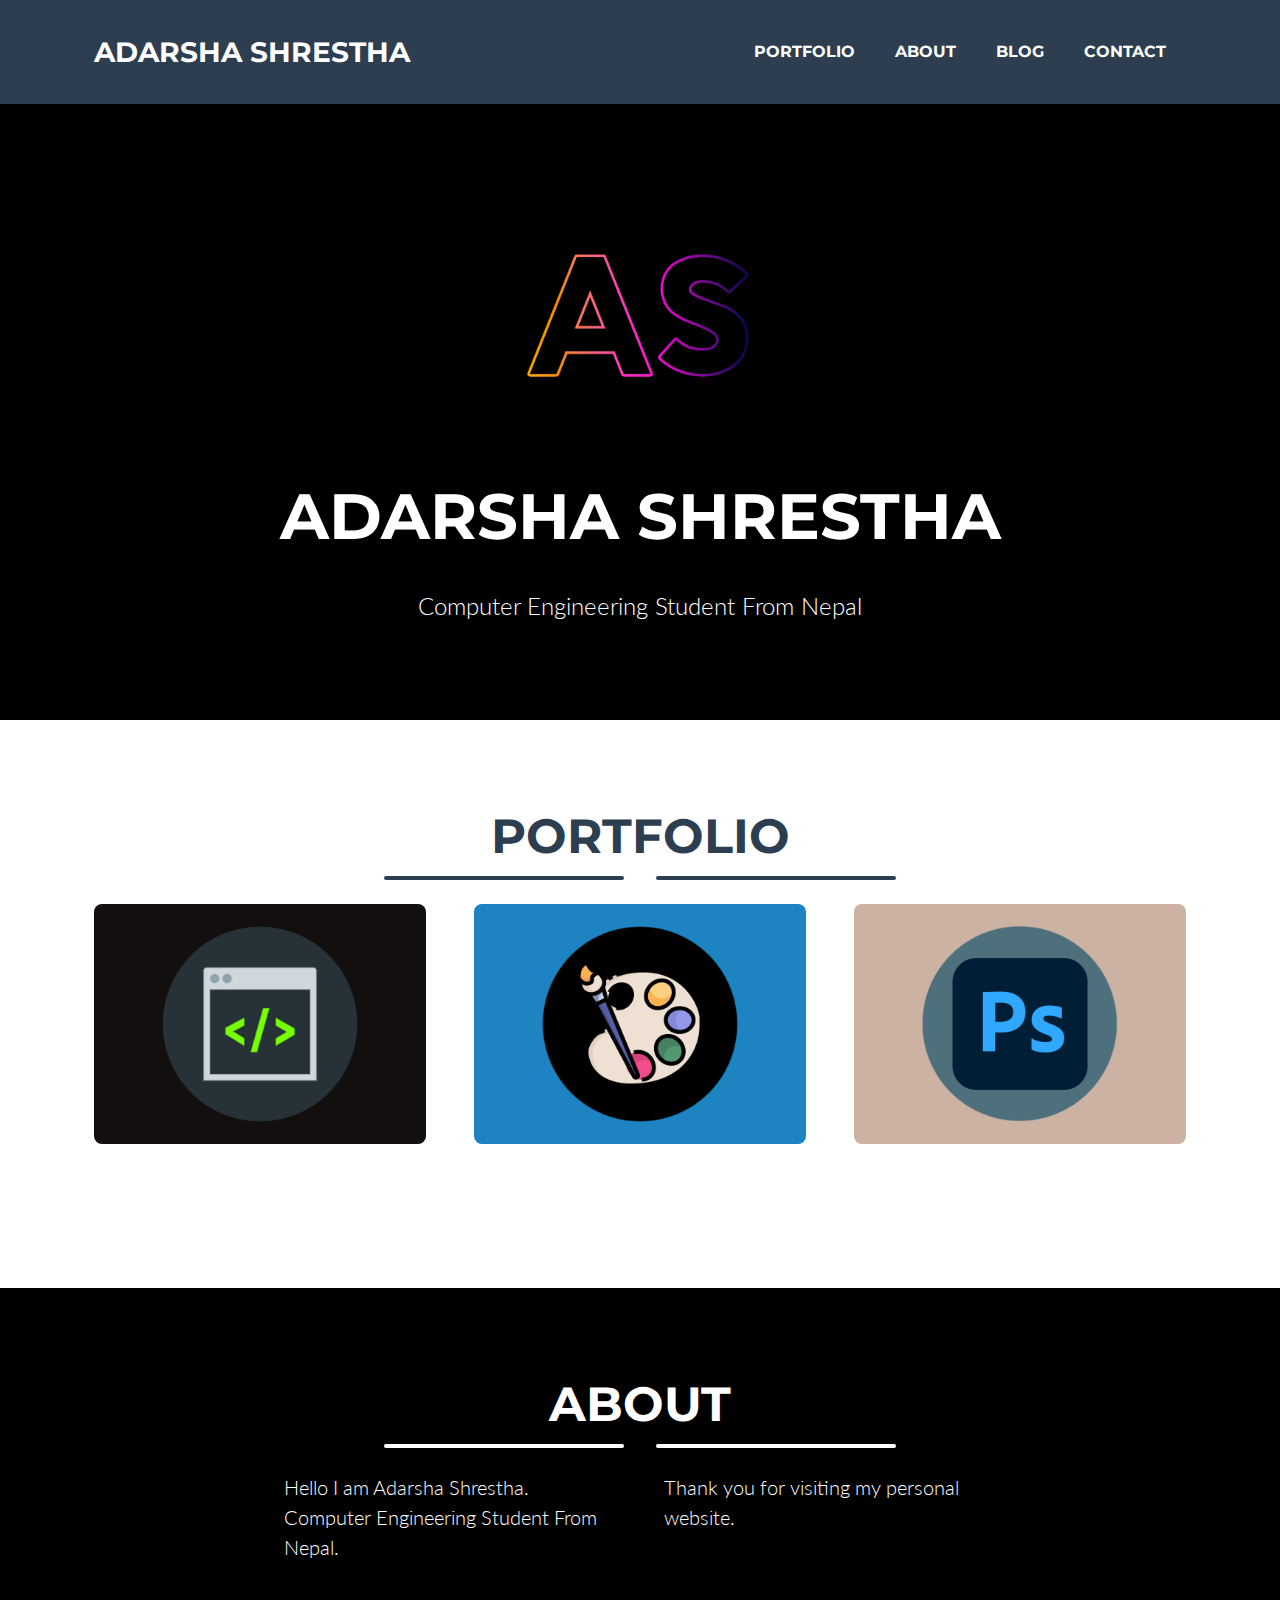
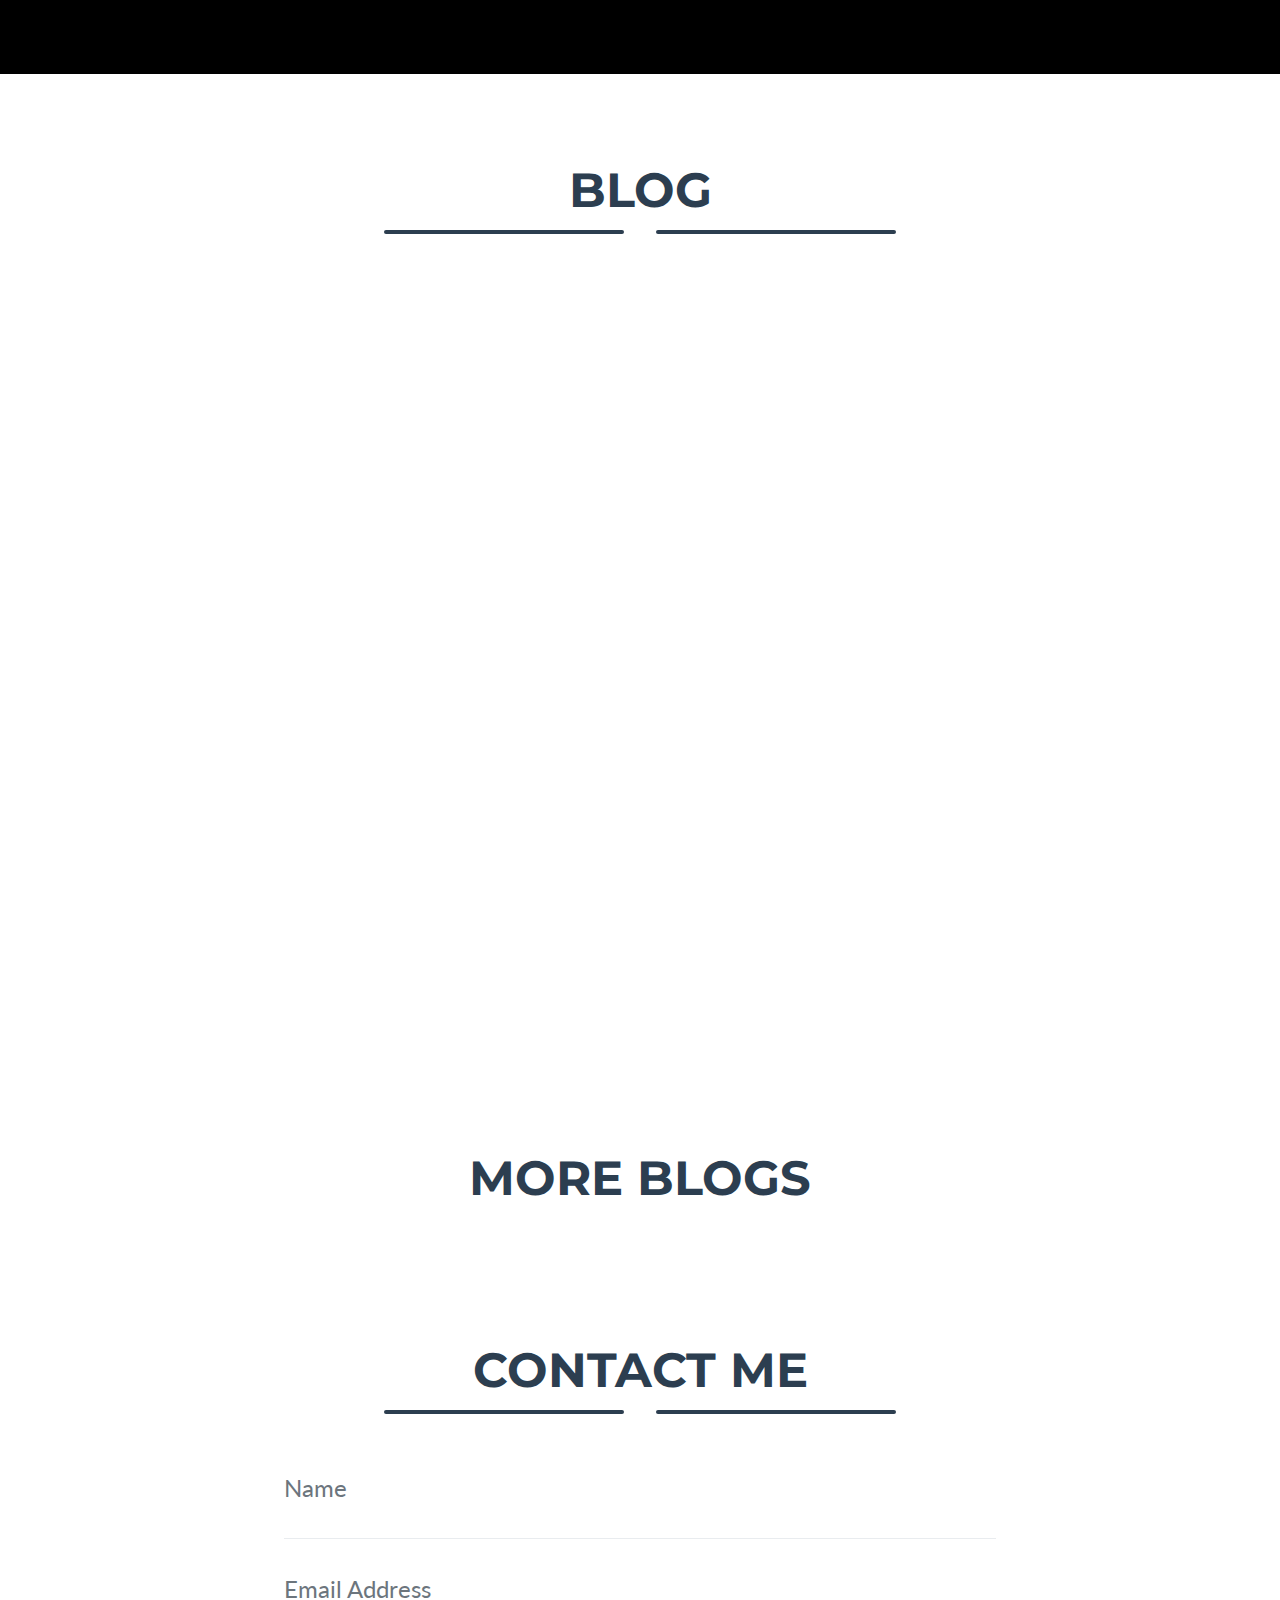
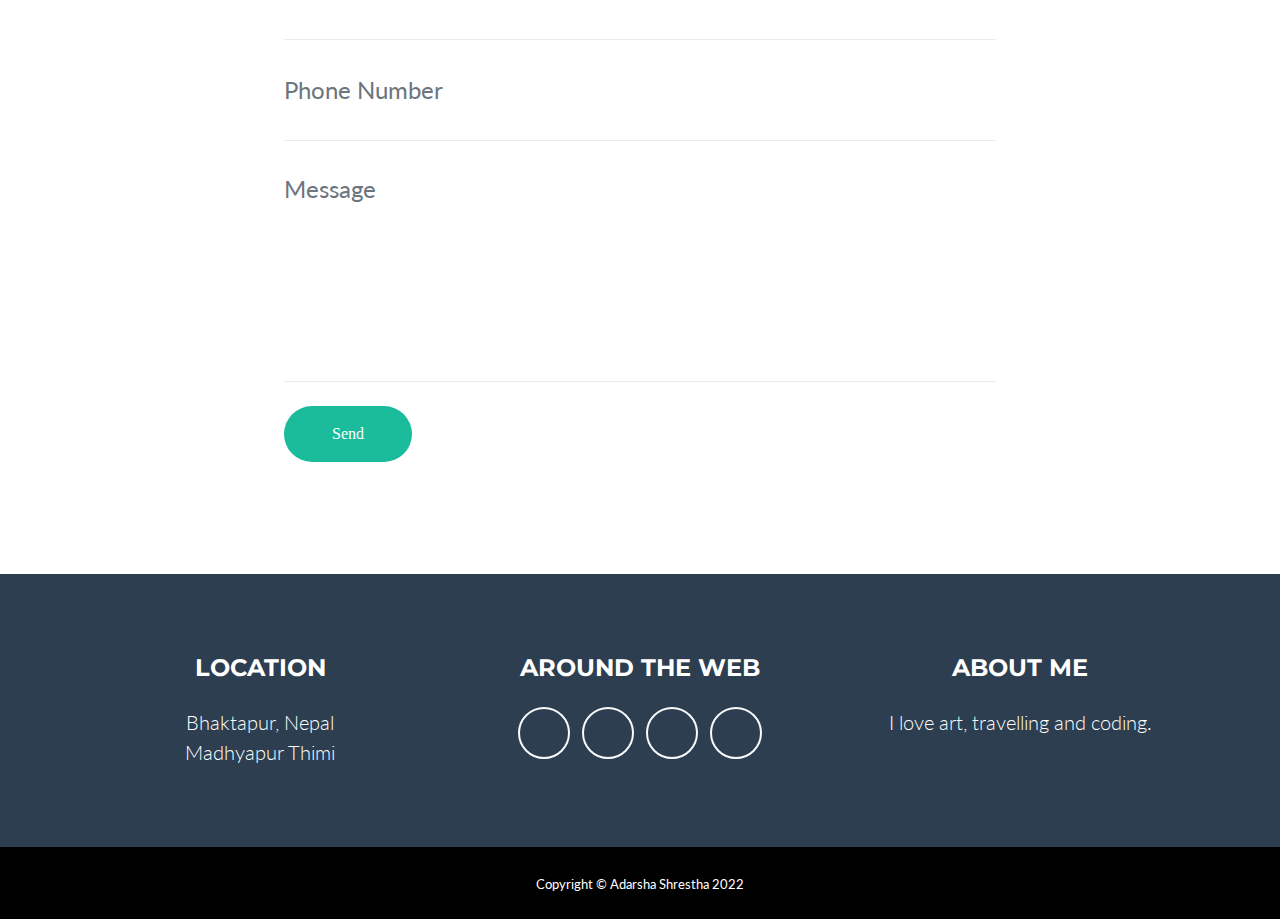
==== index.html @ ca65f8e8 "first commit" ====
<!DOCTYPE html>
<html lang="en">
    <head>
        <meta charset="utf-8" />
        <meta name="viewport" content="width=device-width, initial-scale=1, shrink-to-fit=no" />
        <meta name="description" content="" />
        <meta name="author" content="" />
        <title>Adarsha Shretha</title>
        <!-- Favicon-->
        <link rel="icon" type="image/x-icon" href="assets/img/as1.1.png" />
        <!-- Font Awesome icons (free version)-->
        <script src="https://use.fontawesome.com/releases/v5.15.1/js/all.js" crossorigin="anonymous"></script>
        <!-- Google fonts-->
        <link href="https://fonts.googleapis.com/css?family=Montserrat:400,700" rel="stylesheet" type="text/css" />
        <link href="https://fonts.googleapis.com/css?family=Lato:400,700,400italic,700italic" rel="stylesheet" type="text/css" />
        <!-- Core theme CSS (includes Bootstrap)-->
        <link href="css/styles.css" rel="stylesheet" />
        
        <link rel="stylesheet" href="./css/owl.carousel.min.css">
        <link rel="stylesheet" href="./css/owl.theme.default.min.css">
        <link rel="stylesheet" href="./css/aos.css">
        <link rel="stylesheet" href="./css/Style.css">
    </head>
    <body id="page-top">
        <!-- Navigation-->
        <nav class="navbar navbar-expand-lg bg-secondary text-uppercase fixed-top" id="mainNav">
            <div class="container">
                <a class="navbar-brand js-scroll-trigger" href="#page-top">Adarsha Shrestha</a>
                <button class="navbar-toggler navbar-toggler-right text-uppercase font-weight-bold bg-primary text-white rounded" type="button" data-toggle="collapse" data-target="#navbarResponsive" aria-controls="navbarResponsive" aria-expanded="false" aria-label="Toggle navigation">
                    Menu
                    <i class="fas fa-bars"></i>
                </button>
                <div class="collapse navbar-collapse" id="navbarResponsive">
                    <ul class="navbar-nav ml-auto">
                        <li class="nav-item mx-0 mx-lg-1"><a class="nav-link py-3 px-0 px-lg-3 rounded js-scroll-trigger" href="#portfolio">Portfolio</a></li>
                        <li class="nav-item mx-0 mx-lg-1"><a class="nav-link py-3 px-0 px-lg-3 rounded js-scroll-trigger" href="#about">About</a></li>
                        <li class="nav-item mx-0 mx-lg-1"><a class="nav-link py-3 px-0 px-lg-3 rounded js-scroll-trigger" href="#blog">Blog</a></li>
                        <li class="nav-item mx-0 mx-lg-1"><a class="nav-link py-3 px-0 px-lg-3 rounded js-scroll-trigger" href="#contact">Contact</a></li>
                    </ul>
                </div>
            </div>
        </nav>
        <!-- Masthead-->
        <header class="masthead bg-primary text-white text-center">
            <div class="container d-flex align-items-center flex-column">
                <!-- Masthead Avatar Image-->
                <img class="masthead-avatar mb-5" src="assets/img/as1.1.png" alt="" />
                <!-- Masthead Heading-->
                <h1 class="masthead-heading text-uppercase mb-0">Adarsha Shrestha</h1>
                <!-- Icon Divider-->
                <div class="divider-custom divider-light">
                    <!--<div class="divider-custom-line"></div>-->
                    <!--<div class="divider-custom-icon"><i class="fas fa-star"></i></div>-->
                   <!-- <div class="divider-custom-line"></div>-->
                </div>
                <!-- Masthead Subheading-->
                <p class="masthead-subheading font-weight-light mb-0">Computer Engineering Student From Nepal</p>
            </div>
        </header>
        <!-- Portfolio Section-->
        <section class="page-section portfolio" id="portfolio">
            <div class="container">
                <!-- Portfolio Section Heading-->
                <h2 class="page-section-heading text-center text-uppercase text-secondary mb-0">Portfolio</h2>
                <!-- Icon Divider-->
                <div class="divider-custom">
                    <div class="divider-custom-line"></div>
                    <div class="divider-custom-icon"><i class="fas fa-star"></i></div>
                    <div class="divider-custom-line"></div>
                </div>
                <!-- Portfolio Grid Items-->
                <div class="row justify-content-right">
                    <!-- Portfolio Item 1-->
                    <div class="col-md-6 col-lg-4 mb-5">
                        <div class="portfolio-item mx-auto" data-toggle="modal" data-target="#portfolioModal1">
                            <div class="portfolio-item-caption d-flex align-items-center justify-content-center h-100 w-100">
                                <div class="portfolio-item-caption-content text-center text-white"><i class="fas fa-plus fa-3x"></i></div>
                            </div>
                            <img class="img-fluid" src="assets/img/portfolio/code1.png" alt="" />
                        </div>
                    </div>
                    <!-- Portfolio Item 2-->
                    <div class="col-md-6 col-lg-4 mb-5">
                        <div class="portfolio-item mx-auto" data-toggle="modal" data-target="#portfolioModal2">
                            <div class="portfolio-item-caption d-flex align-items-center justify-content-center h-100 w-100">
                                <div class="portfolio-item-caption-content text-center text-white"><i class="fas fa-plus fa-3x"></i></div>
                            </div>
                            <img class="img-fluid" src="assets/img/portfolio/paint.png" alt="" class="centre"/>
                        </div>
                    </div>
                    <!-- Portfolio Item 3-->
                    <div class="col-md-6 col-lg-4 mb-5">
                        <div class="portfolio-item mx-auto" data-toggle="modal" data-target="#portfolioModal3">
                            <div class="portfolio-item-caption d-flex align-items-center justify-content-center h-100 w-100">
                                <div class="portfolio-item-caption-content text-center text-white"><i class="fas fa-plus fa-3x"></i></div>
                            </div>
                            <img class="img-fluid" src="assets/img/portfolio/photoshop.png" alt="" class="centre"/>
                        </div>
                    </div>
                    <!-- 
                    <div class="col-md-6 col-lg-4 mb-5 mb-lg-0">
                        <div class="portfolio-item mx-auto" data-toggle="modal" data-target="#portfolioModal4">
                            <div class="portfolio-item-caption d-flex align-items-center justify-content-center h-100 w-100">
                                <div class="portfolio-item-caption-content text-center text-white"><i class="fas fa-plus fa-3x"></i></div>
                            </div>
                            <img class="img-fluid" src="assets/img/portfolio/game.png" alt="" />
                        </div>
                    </div>
                    
                    <div class="col-md-6 col-lg-4 mb-5 mb-md-0">
                        <div class="portfolio-item mx-auto" data-toggle="modal" data-target="#portfolioModal5">
                            <div class="portfolio-item-caption d-flex align-items-center justify-content-center h-100 w-100">
                                <div class="portfolio-item-caption-content text-center text-white"><i class="fas fa-plus fa-3x"></i></div>
                            </div>
                            <img class="img-fluid" src="assets/img/portfolio/safe.png" alt="" />
                        </div>
                    </div>
                    
                    <div class="col-md-6 col-lg-4">
                        <div class="portfolio-item mx-auto" data-toggle="modal" data-target="#portfolioModal6">
                            <div class="portfolio-item-caption d-flex align-items-center justify-content-center h-100 w-100">
                                <div class="portfolio-item-caption-content text-center text-white"><i class="fas fa-plus fa-3x"></i></div>
                            </div>
                            <img class="img-fluid" src="assets/img/portfolio/submarine.png" alt="" />
                        </div>
                    </div>-->
                </div>
            </div>
        </section>

        <!-- About Section-->
        <section class="page-section bg-primary text-white mb-0" id="about">
            <div class="container">
                <!-- About Section Heading-->
                <h2 class="page-section-heading text-center text-uppercase text-white">About</h2>
                <!-- Icon Divider-->
                <div class="divider-custom divider-light">
                    <div class="divider-custom-line"></div>
                    <div class="divider-custom-icon"><i class="fas fa-star"></i></div>
                    <div class="divider-custom-line"></div>
                </div>
                <!-- About Section Content-->
                <div class="row">
                    <div class="col-lg-4 ml-auto"><p class="lead">Hello I am Adarsha Shrestha. Computer Engineering Student From Nepal.</p></div>
                    <div class="col-lg-4 mr-auto"><p class="lead">Thank you for visiting my personal website.</p></div>
                </div>
            </div>
        </section>

        <!--Blog Section-->
        <section class="page-section blog" id="blog">
            <div class="container">
                
                <h2 class="page-section-heading text-center text-uppercase text-secondary mb-0">Blog</h2>
                <!-- Icon Divider-->
                <div class="divider-custom">
                    <div class="divider-custom-line"></div>
                    <div class="divider-custom-icon"><i class="fas fa-star"></i></div>
                    <div class="divider-custom-line"></div>
                </div>


                    <!-- --------------------- Blog Carousel ----------------- -->

        <section class="blogc">
            <div class="blogc">
                <div class="container">
                    <div class="owl-carousel owl-theme blogc-post">
                        <div class="blogc-content" data-aos="fade-right" data-aos-delay="200">
                            <img src="./assets/img/portfolio/game.png" alt="post-1">
                            <div class="blogc-title">
                                <h3>Blog 1</h3>
                                <a href="blog1.html"><button class="btn btn-blogc">Read More</button></a>
                                <span>2 minutes</span>
                            </div>
                        </div>
                        <div class="blogc-content" data-aos="fade-in" data-aos-delay="200">
                            <img src="./assets/img/portfolio/safe.png" alt="post-1">
                            <div class="blogc-title">
                                <h3>Blog 2</h3>
                                <a href="blog2.html"><button class="btn btn-blogc">Read More</button></a>
                                <span>2 minutes</span>
                            </div>
                        </div>
                        <div class="blogc-content" data-aos="fade-left" data-aos-delay="200">
                            <img src="./assets/img/portfolio/submarine.png" alt="post-1">
                            <div class="blogc-title">
                                <h3>Blog 3</h3>
                                <a href="blog3.html"><button class="btn btn-blogc">Read More</button></a>
                                <span>2 minutes</span>
                            </div>
                        </div>
                        <div class="blogc-content" data-aos="fade-right" data-aos-delay="200">
                            <img src="./assets/img/portfolio/cabin.png" alt="post-1">
                            <div class="blogc-title">
                                <h3>Blog 4</h3>
                                <a href="blog4.html"><button class="btn btn-blogc">Read More</button></a>
                                <span>2 minutes</span>
                            </div>
                        </div>
                    </div>
                    <div class="owl-navigation">
                        <span class="owl-nav-prev"><i class="fas fa-long-arrow-alt-left"></i></span>
                        <span class="owl-nav-next"><i class="fas fa-long-arrow-alt-right"></i></span>
                    </div>
                </div>
            </div>
        


            <a href="blog.html"><h3 class="page-section-heading text-center text-uppercase text-secondary mb-0" >More blogs</h3></a>
        </section>

        <!-- ----------x---------- Blog Carousel --------x-------- -->
                   
                   <!--<div class="row justify-content-center">
                    
                    <div class="col-md-6 col-lg-4 mb-5">
                        <div class="blog-item mx-auto" data-toggle="modal" data-target="#blogModal1">
                            <div class="blog-item-caption d-flex align-items-center justify-content-center h-100 w-100">
                                <div class="blog-item-caption-content text-center text-white"><i class="fas fa-plus fa-3x"></i></div>
                            </div>
                            <img class="img-fluid" src="assets/img/portfolio/cabin.png" alt="" />
                        </div>
                        <h4 style="color:#2c3e50;">3/14/2022</h4>
                    </div>
                    
                    <div class="col-md-6 col-lg-4 mb-5">
                        <div class="blog-item mx-auto" data-toggle="modal" data-target="#blogModal2">
                            <div class="blog-item-caption d-flex align-items-center justify-content-center h-100 w-100">
                                <div class="blog-item-caption-content text-center text-white"><i class="fas fa-plus fa-3x"></i></div>
                            </div>
                            <img class="img-fluid" src="assets/img/portfolio/cake.png" alt="" />
                        </div>
                    </div>
                    
                    <div class="col-md-6 col-lg-4 mb-5">
                        <div class="blog-item mx-auto" data-toggle="modal" data-target="#blogModal3">
                            <div class="blog-item-caption d-flex align-items-center justify-content-center h-100 w-100">
                                <div class="blog-item-caption-content text-center text-white"><i class="fas fa-plus fa-3x"></i></div>
                            </div>
                            <img class="img-fluid" src="assets/img/portfolio/circus.png" alt="" />
                        </div>
                    </div>
                </div>-->
            </div>
        </section>

         

         <!-- Contact Section-->
         <section class="page-section" id="contact">
            <div class="container">
                <!-- Contact Section Heading-->
                <h2 class="page-section-heading text-center text-uppercase text-secondary mb-0">Contact Me</h2>
                <!-- Icon Divider-->
                <div class="divider-custom">
                    <div class="divider-custom-line"></div>
                    <div class="divider-custom-icon"><i class="fas fa-star"></i></div>
                    <div class="divider-custom-line"></div>
                </div>
                <!-- Contact Section Form-->
                <div class="row">
                    <div class="col-lg-8 mx-auto">
                        <!-- To configure the contact form email address, go to mail/contact_me.php and update the email address in the PHP file on line 19.-->
                        <form id="contactForm" name="sentMessage" novalidate="novalidate">
                            <div class="control-group">
                                <div class="form-group floating-label-form-group controls mb-0 pb-2">
                                    <label>Name</label>
                                    <input class="form-control" id="name" type="text" placeholder="Name" required="required" data-validation-required-message="Please enter your name." />
                                    <p class="help-block text-danger"></p>
                                </div>
                            </div>
                            <div class="control-group">
                                <div class="form-group floating-label-form-group controls mb-0 pb-2">
                                    <label>Email Address</label>
                                    <input class="form-control" id="email" type="email" placeholder="Email Address" required="required" data-validation-required-message="Please enter your email address." />
                                    <p class="help-block text-danger"></p>
                                </div>
                            </div>
                            <div class="control-group">
                                <div class="form-group floating-label-form-group controls mb-0 pb-2">
                                    <label>Phone Number</label>
                                    <input class="form-control" id="phone" type="tel" placeholder="Phone Number" required="required" data-validation-required-message="Please enter your phone number." />
                                    <p class="help-block text-danger"></p>
                                </div>
                            </div>
                            <div class="control-group">
                                <div class="form-group floating-label-form-group controls mb-0 pb-2">
                                    <label>Message</label>
                                    <textarea class="form-control" id="message" rows="5" placeholder="Message" required="required" data-validation-required-message="Please enter a message."></textarea>
                                    <p class="help-block text-danger"></p>
                                </div>
                            </div>
                            <br />
                            <div id="success"></div>
                            <div class="form-group"><button class="btn btn-primary btn-xl" id="sendMessageButton" type="submit">Send</button></div>
                        </form>
                    </div>
                </div>
            </div>
        </section>
        <!-- Footer-->
        <footer class="footer text-center">
            <div class="container">
                <div class="row">
                    <!-- Footer Location-->
                    <div class="col-lg-4 mb-5 mb-lg-0">
                        <h4 class="text-uppercase mb-4">Location</h4>
                        <p class="lead mb-0">
                           Bhaktapur, Nepal
                            <br />
                            Madhyapur Thimi
                        </p>
                    </div>
                    <!-- Footer Social Icons-->
                    <div class="col-lg-4 mb-5 mb-lg-0">
                        <h4 class="text-uppercase mb-4">Around the Web</h4>
                        <a class="btn btn-outline-light btn-social mx-1" href="https://www.facebook.com/aadarsha.shreshtha" target="_blank"><i class="fab fa-fw fa-facebook-f"></i></a>
                        <a class="btn btn-outline-light btn-social mx-1" href="https://twitter.com/Aadarsha_stha7" target="_blank"><i class="fab fa-fw fa-twitter"></i></a>
                        <a class="btn btn-outline-light btn-social mx-1" href="https://www.linkedin.com/in/aadarsha-shreshta-230b46181/" target="_blank"><i class="fab fa-fw fa-linkedin-in"></i></a>
                        <a class="btn btn-outline-light btn-social mx-1" href="https://www.instagram.com/aadarsha_shrestha/" target="_blank"><i class="fab fa-fw fa-instagram"></i></a>
                    </div>
                    <!-- Footer About Text-->
                    <div class="col-lg-4">
                        <h4 class="text-uppercase mb-4">About Me</h4>
                        <p class="lead mb-0">
                            I love art, travelling and coding.
                        </p>
                    </div>
                </div>
            </div>
        </footer>
        <!-- Copyright Section-->
        <div class="copyright py-4 text-center text-white">
            <div class="container"><small>Copyright © Adarsha Shrestha 2022</small></div>
        </div>
        <!-- Scroll to Top Button (Only visible on small and extra-small screen sizes)-->
        <div class="scroll-to-top d-lg-none position-fixed">
            <a class="js-scroll-trigger d-block text-center text-white rounded" href="#page-top"><i class="fa fa-chevron-up"></i></a>
        </div>
        <!-- Portfolio Modals-->
        <!-- Portfolio Modal 1-->
        <div class="portfolio-modal modal fade" id="portfolioModal1" tabindex="-1" role="dialog" aria-labelledby="portfolioModal1Label" aria-hidden="true">
            <div class="modal-dialog modal-xl" role="document">
                <div class="modal-content">
                    <button class="close" type="button" data-dismiss="modal" aria-label="Close">
                        <span aria-hidden="true"><i class="fas fa-times"></i></span>
                    </button>
                    <div class="modal-body text-center">
                        <div class="container">
                            <div class="row justify-content-center">
                                <div class="col-lg-8">
                                    <!-- Portfolio Modal - Title-->
                                    <h2 class="portfolio-modal-title text-secondary text-uppercase mb-0" id="portfolioModal1Label">Code</h2>
                                    <!-- Icon Divider-->
                                    <div class="divider-custom">
                                        <div class="divider-custom-line"></div>
                                        <div class="divider-custom-icon"><i class="fas fa-star"></i></div>
                                        <div class="divider-custom-line"></div>
                                    </div>
                                    <!-- Portfolio Modal - Image-->
                                    <img class="img-fluid rounded mb-5" src="assets/img/portfolio/code1.png" alt="" />
                                    <!-- Portfolio Modal - Text-->
                                    <p class="mb-5">Lorem ipsum dolor sit amet, consectetur adipisicing elit. Mollitia neque assumenda ipsam nihil, molestias magnam, recusandae quos quis inventore quisquam velit asperiores, vitae? Reprehenderit soluta, eos quod consequuntur itaque. Nam.</p>
                                    <button class="btn btn-primary" data-dismiss="modal">
                                        <i class="fas fa-times fa-fw"></i>
                                        Close Window
                                    </button>
                                </div>
                            </div>
                        </div>
                    </div>
                </div>
            </div>
        </div>
        <!-- Portfolio Modal 2-->
        <div class="portfolio-modal modal fade" id="portfolioModal2" tabindex="-1" role="dialog" aria-labelledby="portfolioModal2Label" aria-hidden="true">
            <div class="modal-dialog modal-xl" role="document">
                <div class="modal-content">
                    <button class="close" type="button" data-dismiss="modal" aria-label="Close">
                        <span aria-hidden="true"><i class="fas fa-times"></i></span>
                    </button>
                    <div class="modal-body text-center">
                        <div class="container">
                            <div class="row justify-content-center">
                                <div class="col-lg-8">
                                    <!-- Portfolio Modal - Title-->
                                    <h2 class="portfolio-modal-title text-secondary text-uppercase mb-0" id="portfolioModal2Label">Art</h2>
                                    <!-- Icon Divider-->
                                    <div class="divider-custom">
                                        <div class="divider-custom-line"></div>
                                        <div class="divider-custom-icon"><i class="fas fa-star"></i></div>
                                        <div class="divider-custom-line"></div>
                                    </div>
                                    <!-- Portfolio Modal - Image-->
                                    <img class="img-fluid rounded mb-5" src="assets/img/artwork/Shapes.jpeg" alt="" />
                                    <!-- Portfolio Modal - Text-->
                                    <p class="mb-5">Shapes</p>
                                    <!-- Portfolio Modal - Image-->
                                    <img class="img-fluid rounded mb-5" src="assets/img/artwork/Eyes.jpeg" alt="" />
                                    <!-- Portfolio Modal - Text-->
                                    <p class="mb-5">Eyes</p>
                                    <!-- Portfolio Modal - Image-->
                                    <img class="img-fluid rounded mb-5" src="assets/img/artwork/The Woman.jpeg" alt="" />
                                    <!-- Portfolio Modal - Text-->
                                    <p class="mb-5">The Woman</p>
                                    <!-- Portfolio Modal - Image-->
                                    <img class="img-fluid rounded mb-5" src="assets/img/artwork/Window.png" alt="" />
                                    <!-- Portfolio Modal - Text-->
                                    <p class="mb-5">Window</p>
                                    <!-- Portfolio Modal - Image-->
                                    <img class="img-fluid rounded mb-5" src="assets/img/artwork/Dark Night.jpeg" alt="" />
                                    <!-- Portfolio Modal - Text-->
                                    <p class="mb-5">Dark Night</p>
                                    <!-- Portfolio Modal - Image-->
                                    <img class="img-fluid rounded mb-5" src="assets/img/artwork/The Wheel.jpeg" alt="" />
                                    <!-- Portfolio Modal - Text-->
                                    <p class="mb-5">The Wheel</p>
                                    <!-- Portfolio Modal - Image-->
                                    <img class="img-fluid rounded mb-5" src="assets/img/artwork/Sauron.jpeg" alt="" />
                                    <!-- Portfolio Modal - Text-->
                                    <p class="mb-5">Sauron</p>
                                    <!-- Portfolio Modal - Image-->
                                    <img class="img-fluid rounded mb-5" src="assets/img/artwork/Mandala.jpeg" alt="" />
                                    <!-- Portfolio Modal - Text-->
                                    <p class="mb-5">Mandala</p>
                                    <button class="btn btn-primary" data-dismiss="modal">
                                        <i class="fas fa-times fa-fw"></i>
                                        Close Window
                                    </button>
                                </div>
                            </div>
                        </div>
                    </div>
                </div>
            </div>
        </div>
        <!-- Portfolio Modal 3-->
        <div class="portfolio-modal modal fade" id="portfolioModal3" tabindex="-1" role="dialog" aria-labelledby="portfolioModal3Label" aria-hidden="true">
            <div class="modal-dialog modal-xl" role="document">
                <div class="modal-content">
                    <button class="close" type="button" data-dismiss="modal" aria-label="Close">
                        <span aria-hidden="true"><i class="fas fa-times"></i></span>
                    </button>
                    <div class="modal-body text-center">
                        <div class="container">
                            <div class="row justify-content-center">
                                <div class="col-lg-8">
                                    <!-- Portfolio Modal - Title-->
                                    <h2 class="portfolio-modal-title text-secondary text-uppercase mb-0" id="portfolioModal3Label">Photoshop</h2>
                                    <!-- Icon Divider-->
                                    <div class="divider-custom">
                                        <div class="divider-custom-line"></div>
                                        <div class="divider-custom-icon"><i class="fas fa-star"></i></div>
                                        <div class="divider-custom-line"></div>
                                    </div>
                                    <!-- Portfolio Modal - Image-->
                                    <img class="img-fluid rounded mb-5" src="assets/img/photoshop work/sunsetwingsfinal.jpg" alt="" />
                                    <!-- Portfolio Modal - Text-->
                                    <p class="mb-5">Cat</p>
                                    <!-- Portfolio Modal - Image-->
                                    <img class="img-fluid rounded mb-5" src="assets/img/photoshop work/finaliphones.jpg" alt="" />
                                    <!-- Portfolio Modal - Text-->
                                    <p class="mb-5">Into Different Worlds</p>
                                    <!-- Portfolio Modal - Image-->
                                    <img class="img-fluid rounded mb-5" src="assets/img/photoshop work/hands fire and frost.jpg" alt="" />
                                    <!-- Portfolio Modal - Text-->
                                    <p class="mb-5">Fire and Frost</p>
                                    <!-- Portfolio Modal - Image-->
                                    <img class="img-fluid rounded mb-5" src="assets/img/photoshop work/brightig.jpg" alt="" />
                                    <!-- Portfolio Modal - Text-->
                                    <p class="mb-5">Bulb of Imagination</p>
                                    <!-- Portfolio Modal - Image-->
                                    <img class="img-fluid rounded mb-5" src="assets/img/photoshop work/lioness.jpg" alt="" />
                                    <!-- Portfolio Modal - Text-->
                                    <p class="mb-5">Blending of Lion</p>
                                    <!-- Portfolio Modal - Image-->
                                    <img class="img-fluid rounded mb-5" src="assets/img/photoshop work/owlinside.jpg" alt="" />
                                    <!-- Portfolio Modal - Text-->
                                    <p class="mb-5">The Inside</p>
                                    <!-- Portfolio Modal - Image-->
                                    <img class="img-fluid rounded mb-5" src="assets/img/photoshop work/glowingelephant.jpg" alt="" />
                                    <!-- Portfolio Modal - Text-->
                                    <p class="mb-5">The Galaxy</p>
                                    <button class="btn btn-primary" data-dismiss="modal">
                                        <i class="fas fa-times fa-fw"></i>
                                        Close Window
                                    </button>
                                </div>
                            </div>
                        </div>
                    </div>
                </div>
            </div>
        </div>
        <!-- Portfolio Modal 4-->
        <div class="portfolio-modal modal fade" id="portfolioModal4" tabindex="-1" role="dialog" aria-labelledby="portfolioModal4Label" aria-hidden="true">
            <div class="modal-dialog modal-xl" role="document">
                <div class="modal-content">
                    <button class="close" type="button" data-dismiss="modal" aria-label="Close">
                        <span aria-hidden="true"><i class="fas fa-times"></i></span>
                    </button>
                    <div class="modal-body text-center">
                        <div class="container">
                            <div class="row justify-content-center">
                                <div class="col-lg-8">
                                    <!-- Portfolio Modal - Title-->
                                    <h2 class="portfolio-modal-title text-secondary text-uppercase mb-0" id="portfolioModal4Label">Controller</h2>
                                    <!-- Icon Divider-->
                                    <div class="divider-custom">
                                        <div class="divider-custom-line"></div>
                                        <div class="divider-custom-icon"><i class="fas fa-star"></i></div>
                                        <div class="divider-custom-line"></div>
                                    </div>
                                    <!-- Portfolio Modal - Image-->
                                    <img class="img-fluid rounded mb-5" src="assets/img/portfolio/game.png" alt="" />
                                    <!-- Portfolio Modal - Text-->
                                    <p class="mb-5">Lorem ipsum dolor sit amet, consectetur adipisicing elit. Mollitia neque assumenda ipsam nihil, molestias magnam, recusandae quos quis inventore quisquam velit asperiores, vitae? Reprehenderit soluta, eos quod consequuntur itaque. Nam.</p>
                                    <button class="btn btn-primary" data-dismiss="modal">
                                        <i class="fas fa-times fa-fw"></i>
                                        Close Window
                                    </button>
                                </div>
                            </div>
                        </div>
                    </div>
                </div>
            </div>
        </div>
        <!-- Portfolio Modal 5-->
        <div class="portfolio-modal modal fade" id="portfolioModal5" tabindex="-1" role="dialog" aria-labelledby="portfolioModal5Label" aria-hidden="true">
            <div class="modal-dialog modal-xl" role="document">
                <div class="modal-content">
                    <button class="close" type="button" data-dismiss="modal" aria-label="Close">
                        <span aria-hidden="true"><i class="fas fa-times"></i></span>
                    </button>
                    <div class="modal-body text-center">
                        <div class="container">
                            <div class="row justify-content-center">
                                <div class="col-lg-8">
                                    <!-- Portfolio Modal - Title-->
                                    <h2 class="portfolio-modal-title text-secondary text-uppercase mb-0" id="portfolioModal5Label">Locked Safe</h2>
                                    <!-- Icon Divider-->
                                    <div class="divider-custom">
                                        <div class="divider-custom-line"></div>
                                        <div class="divider-custom-icon"><i class="fas fa-star"></i></div>
                                        <div class="divider-custom-line"></div>
                                    </div>
                                    <!-- Portfolio Modal - Image-->
                                    <img class="img-fluid rounded mb-5" src="assets/img/portfolio/safe.png" alt="" />
                                    <!-- Portfolio Modal - Text-->
                                    <p class="mb-5">Lorem ipsum dolor sit amet, consectetur adipisicing elit. Mollitia neque assumenda ipsam nihil, molestias magnam, recusandae quos quis inventore quisquam velit asperiores, vitae? Reprehenderit soluta, eos quod consequuntur itaque. Nam.</p>
                                    <button class="btn btn-primary" data-dismiss="modal">
                                        <i class="fas fa-times fa-fw"></i>
                                        Close Window
                                    </button>
                                </div>
                            </div>
                        </div>
                    </div>
                </div>
            </div>
        </div>
        <!-- Portfolio Modal 6-->
        <div class="portfolio-modal modal fade" id="portfolioModal6" tabindex="-1" role="dialog" aria-labelledby="portfolioModal6Label" aria-hidden="true">
            <div class="modal-dialog modal-xl" role="document">
                <div class="modal-content">
                    <button class="close" type="button" data-dismiss="modal" aria-label="Close">
                        <span aria-hidden="true"><i class="fas fa-times"></i></span>
                    </button>
                    <div class="modal-body text-center">
                        <div class="container">
                            <div class="row justify-content-center">
                                <div class="col-lg-8">
                                    <!-- Portfolio Modal - Title-->
                                    <h2 class="portfolio-modal-title text-secondary text-uppercase mb-0" id="portfolioModal6Label">Submarine</h2>
                                    <!-- Icon Divider-->
                                    <div class="divider-custom">
                                        <div class="divider-custom-line"></div>
                                        <div class="divider-custom-icon"><i class="fas fa-star"></i></div>
                                        <div class="divider-custom-line"></div>
                                    </div>
                                    <!-- Portfolio Modal - Image-->
                                    <img class="img-fluid rounded mb-5" src="assets/img/portfolio/submarine.png" alt="" />
                                    <!-- Portfolio Modal - Text-->
                                    <p class="mb-5">Lorem ipsum dolor sit amet, consectetur adipisicing elit. Mollitia neque assumenda ipsam nihil, molestias magnam, recusandae quos quis inventore quisquam velit asperiores, vitae? Reprehenderit soluta, eos quod consequuntur itaque. Nam.</p>
                                    <button class="btn btn-primary" data-dismiss="modal">
                                        <i class="fas fa-times fa-fw"></i>
                                        Close Window
                                    </button>
                                </div>
                            </div>
                        </div>
                    </div>
                </div>
            </div>
        </div>

       


        <!-- Bootstrap core JS-->
        <script src="https://cdnjs.cloudflare.com/ajax/libs/jquery/3.5.1/jquery.min.js"></script>
        <script src="https://cdn.jsdelivr.net/npm/bootstrap@4.5.3/dist/js/bootstrap.bundle.min.js"></script>
        <!-- Third party plugin JS-->
        <script src="https://cdnjs.cloudflare.com/ajax/libs/jquery-easing/1.4.1/jquery.easing.min.js"></script>
        <!-- Contact form JS-->
        <script src="assets/mail/jqBootstrapValidation.js"></script>
        <script src="assets/mail/contact_me.js"></script>
        <!-- Core theme JS-->
        <script src="./js/scripts.js"></script>
        
        <!--<script src="./js/Jquery3.4.1.min.js"></script>-->
        <script src="./js/owl.carousel.min.js"></script>

        <script src="./js/aos.js"></script>
        
        <script src="./js/main.js"></script>
        
        
        
    </body>
</html>
---- css/Style.css ----
@import url('./css/fonts.css');


html, body{
    margin: 0%;
    box-sizing: border-box;
    overflow-x: hidden;
}

:root{

    /*      Theme colors        */
    --text-gray: #3f4954;
    --text-light : #686666da;
    --bg-color: #0f0f0f;
    --white: #ffffff;
    --midnight: #104f55;

    /* gradient color   */
    --sky: linear-gradient(120deg, #a1c4fd 0%, #c2e9fb 100%);

    /*      theme font-family   */
    --Abel: 'Abel', cursive;
    --Anton: 'Anton', cursive;
    --Josefin : 'Josefin', cursive;
    --Lexend: 'Lexend', cursive;
    --Livvic : 'Livvic', cursive;
}



button.btn{
    border: none;
    border-radius: 2rem;
    padding: 1rem 3rem;
    font-size: 1rem;
    font-family: var(--Livvic);
    cursor: pointer;
}





/* --------------- blogc Carousel ------------ */


.blogc{
    height: 100vh;
    width: 100%;
}

.blogc .blogc-post{
    padding-top: 6rem;
}

.blogc-post .blogc-content{
    display: flex;
    flex-direction: column;
    text-align: center;
    width: 80%;
    margin: 3rem 2rem;
    box-shadow: 0 15px 20px rgba(0, 0, 0, 0.2);
}

.blogc-content .blogc-title{
    padding: 2rem 0;
}

.blogc-content .btn-blogc{
    padding: .7rem 2rem;
    background: var(--sky);
    margin: .5rem;
}

 .blogc-content span{
    display: block;
}

section .container .owl-nav{
    position: absolute;
    margin: 0 auto;
    width: 100%;
}

.owl-nav .owl-prev .owl-nav-prev,
.owl-nav .owl-next .owl-nav-next{
    color: var(--text-gray);
    background: transparent;
    font-size: 2rem;
}

.owl-theme .owl-nav [class*='owl-']:hover{
    background: transparent;
    color: var(--midnight);
}

.owl-theme .owl-nav [class*='owl-']{
    outline: none;
}


/* -------x------- blogc Carousel -----x------ */
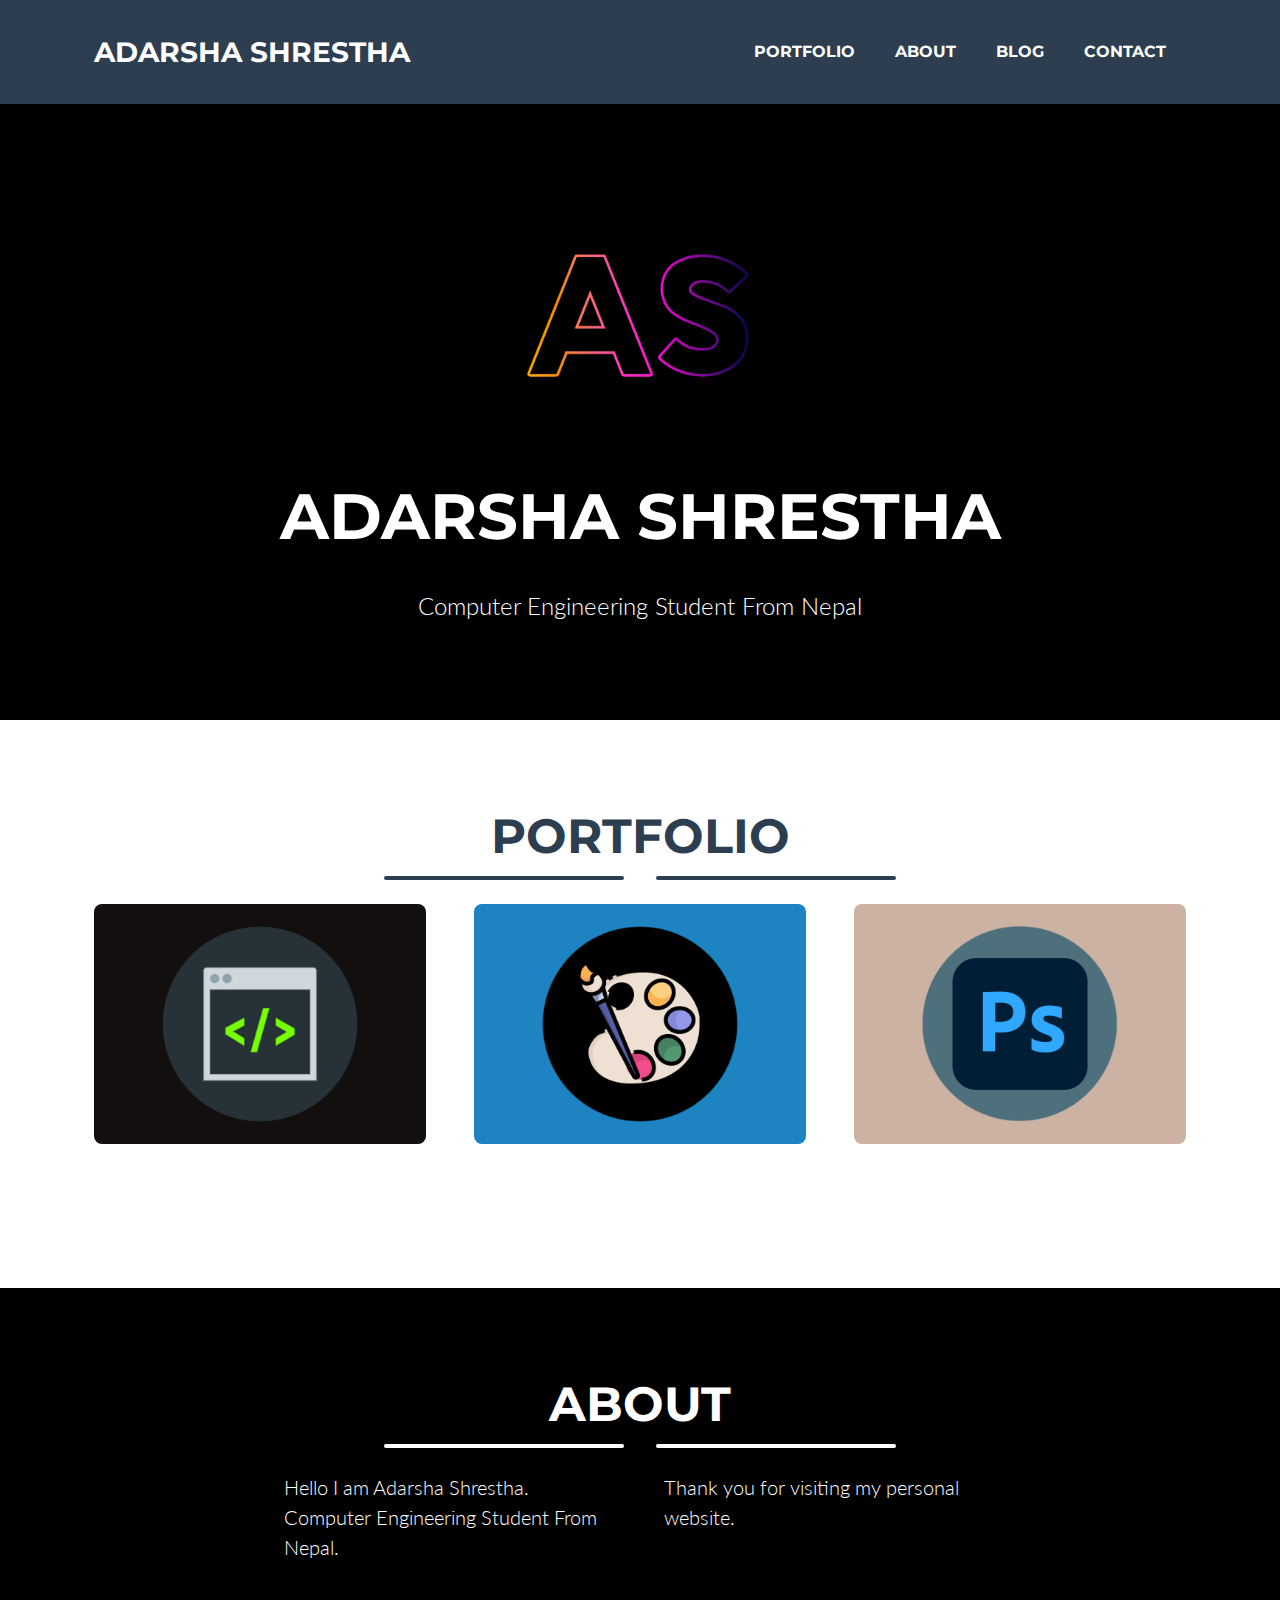
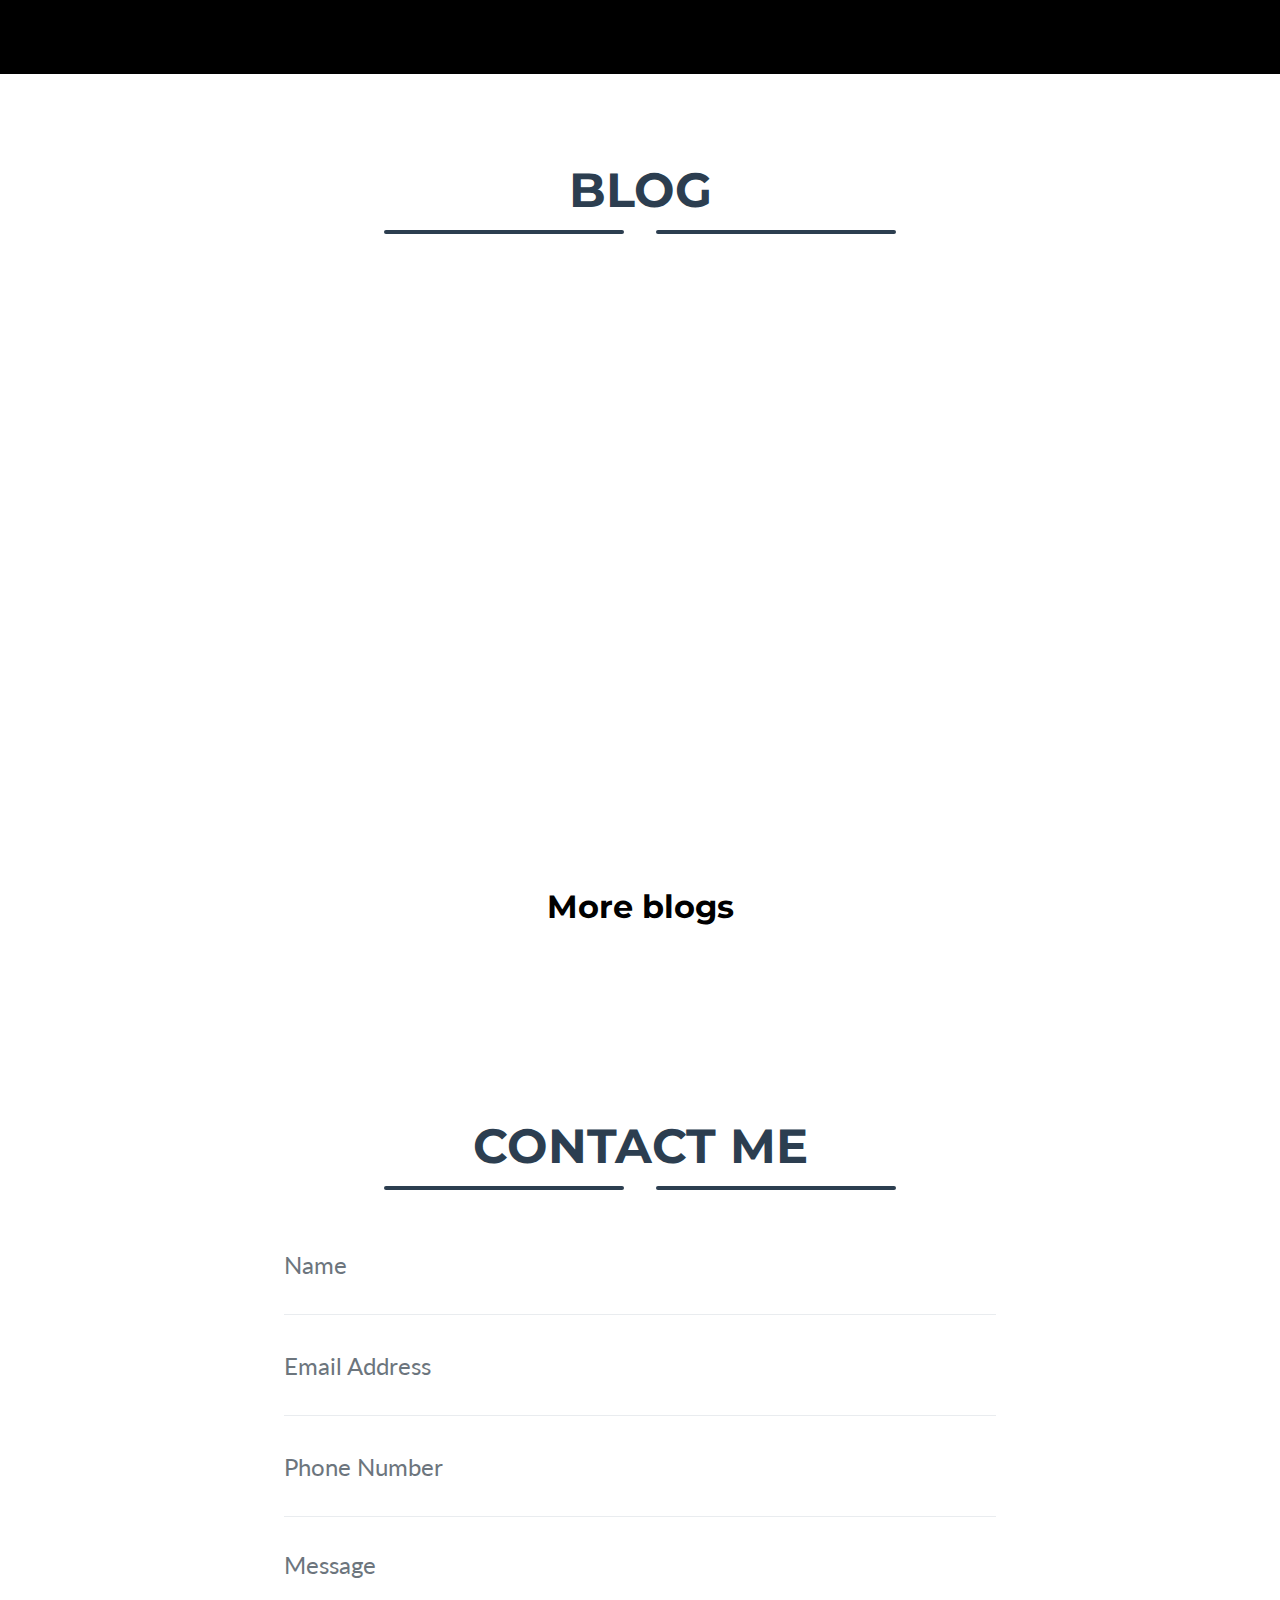
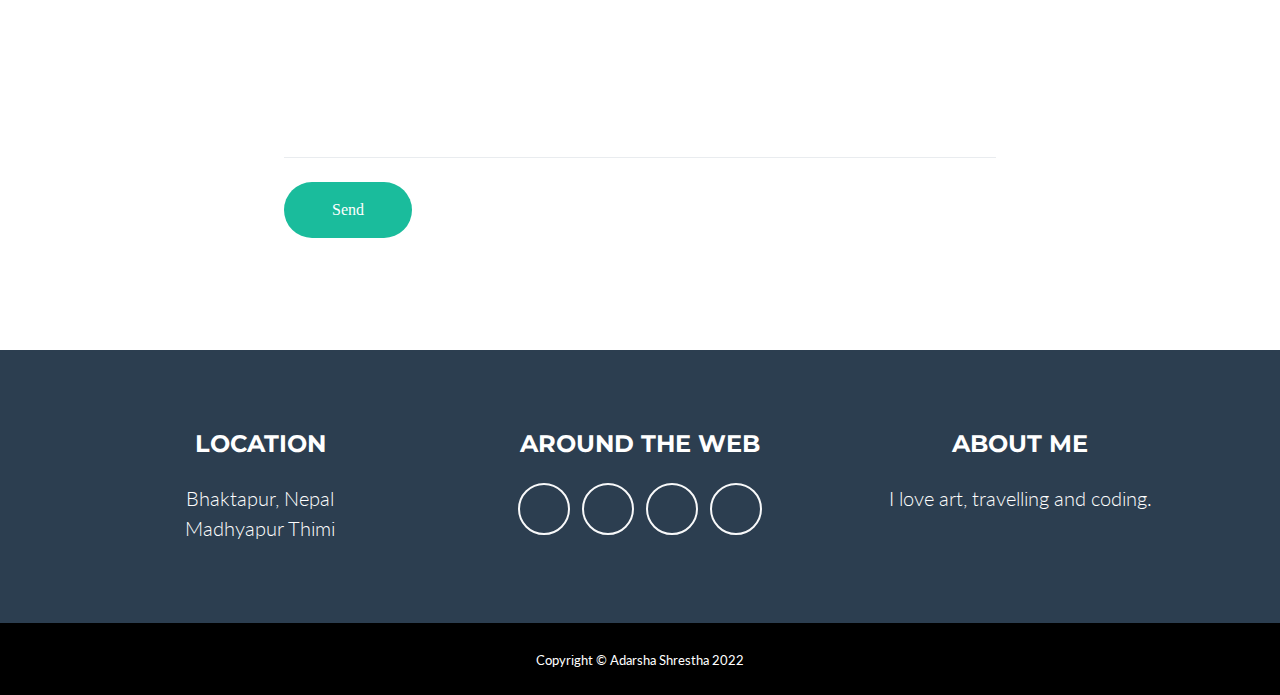
==== commit 94917237: "modified" ====
--- a/index.html
+++ b/index.html
@@ -162,7 +162,7 @@
 
                     <!-- --------------------- Blog Carousel ----------------- -->
 
-        <section class="blogc">
+        <!--<section class="blogc">-->
             <div class="blogc">
                 <div class="container">
                     <div class="owl-carousel owl-theme blogc-post">
@@ -205,12 +205,11 @@
                     </div>
                 </div>
             </div>
-        
-
-
-            <a href="blog.html"><h3 class="page-section-heading text-center text-uppercase text-secondary mb-0" >More blogs</h3></a>
-        </section>
-
+        <!--</section>-->
+        <a href="blog.html"><h2 style="text-align: center;" style="color: #2c3e50;">More blogs</h2></a>
+
+
+        
         <!-- ----------x---------- Blog Carousel --------x-------- -->
                    
                    <!--<div class="row justify-content-center">
@@ -245,6 +244,7 @@
                 </div>-->
             </div>
         </section>
+        
 
          
 
@@ -362,7 +362,7 @@
                                     <!-- Portfolio Modal - Image-->
                                     <img class="img-fluid rounded mb-5" src="assets/img/portfolio/code1.png" alt="" />
                                     <!-- Portfolio Modal - Text-->
-                                    <p class="mb-5">Lorem ipsum dolor sit amet, consectetur adipisicing elit. Mollitia neque assumenda ipsam nihil, molestias magnam, recusandae quos quis inventore quisquam velit asperiores, vitae? Reprehenderit soluta, eos quod consequuntur itaque. Nam.</p>
+                                    <p class="mb-5">New Projects Coming Soon!</p>
                                     <button class="btn btn-primary" data-dismiss="modal">
                                         <i class="fas fa-times fa-fw"></i>
                                         Close Window
@@ -621,4 +621,4 @@
         
         
     </body>
-</html>
+</html>--- a/css/Style.css
+++ b/css/Style.css
@@ -46,12 +46,12 @@
 
 
 .blogc{
-    height: 100vh;
+    height: 70vh;
     width: 100%;
 }
 
 .blogc .blogc-post{
-    padding-top: 6rem;
+    padding-top: 3rem;
 }
 
 .blogc-post .blogc-content{
